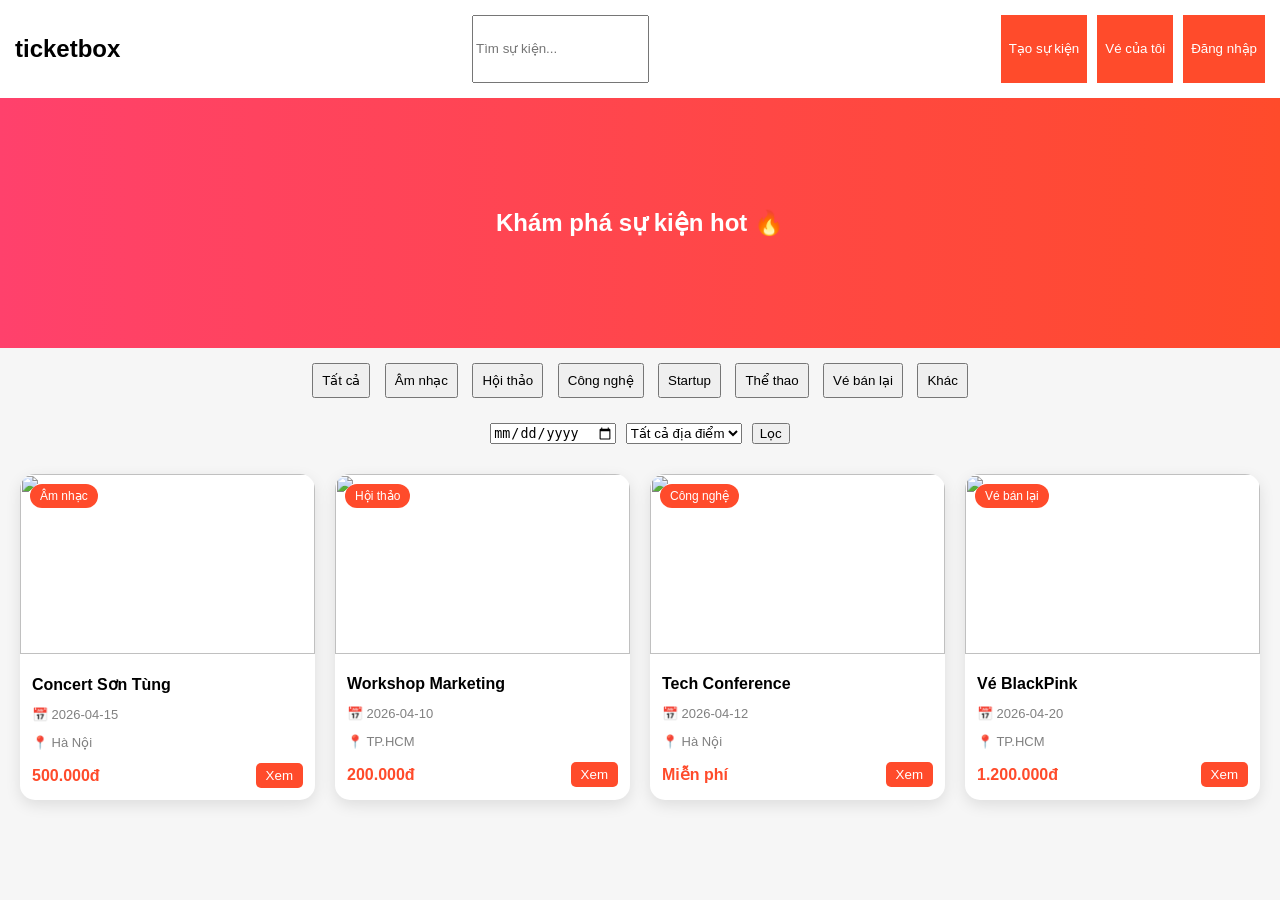
==== thietke2/index.html @ b7698807 "2" ====
<!DOCTYPE html>
<html lang="vi">
<head>
  <meta charset="UTF-8">
  <title>Event Web</title>
  <link rel="stylesheet" href="style.css">
</head>
<body>

<header class="navbar">
  <h2>ticketbox</h2>

  <input type="text" placeholder="Tìm sự kiện...">

  <div class="nav-actions">
    <button onclick="openCreateEvent()">Tạo sự kiện</button>
    <button onclick="openMyTickets()">Vé của tôi</button>
    <button onclick="openLogin()">Đăng nhập</button>
  </div>
</header>

<section class="hero">
  <h1>Khám phá sự kiện hot 🔥</h1>
</section>

<section class="categories">
  <button onclick="renderEvents('all')">Tất cả</button>
  <button onclick="renderEvents('Âm nhạc')">Âm nhạc</button>
  <button onclick="renderEvents('Hội thảo')">Hội thảo</button>
  <button onclick="renderEvents('Công nghệ')">Công nghệ</button>
  <button onclick="renderEvents('Startup')">Startup</button>
  <button onclick="renderEvents('Thể thao')">Thể thao</button>
  <button onclick="renderEvents('Vé bán lại')">Vé bán lại</button>
  <button onclick="renderEvents('Khác')">Khác</button>
</section>

<section class="filters">
  <input type="date" id="filterDate">

  <select id="filterLocation">
    <option value="">Tất cả địa điểm</option>
    <option value="Hà Nội">Hà Nội</option>
    <option value="TP.HCM">TP.HCM</option>
  </select>

  <button onclick="applyFilters()">Lọc</button>
</section>

<section class="events">
  <div id="eventList"></div>
</section>

<!-- MODAL -->
<div id="modal" class="modal">
  <div class="modal-content">
    <span onclick="closeModal()">×</span>
    <h2 id="title"></h2>
    <p id="desc"></p>
  </div>
</div>

<!-- LOGIN -->
<div id="login" class="modal">
  <div class="modal-content">
    <span onclick="closeLogin()">×</span>
    <h3>Đăng nhập</h3>
    <input placeholder="Email"><br>
    <input type="password" placeholder="Mật khẩu"><br>
    <button>Đăng nhập</button>
  </div>
</div>

<script src="script.js"></script>
</body>
</html>
---- thietke2/style.css ----
body {
  margin: 0;
  font-family: Arial;
  background: #f6f6f6;
}

/* NAVBAR */
.navbar {
  display: flex;
  justify-content: space-between;
  padding: 15px;
  background: white;
}

.nav-actions {
  display: flex;
  gap: 10px;
}

.nav-actions button {
  background: #ff4b2b;
  color: white;
  border: none;
  padding: 8px;
  cursor: pointer;
}

/* HERO */
.hero {
  height: 250px;
  background: linear-gradient(to right, #ff416c, #ff4b2b);
  color: white;
  display: flex;
  align-items: center;
  justify-content: center;
}

/* CATEGORY */
.categories {
  text-align: center;
  padding: 10px;
}

.categories button {
  margin: 5px;
  padding: 8px;
}

/* FILTER */
.filters {
  display: flex;
  gap: 10px;
  justify-content: center;
  padding: 10px;
}

/* GRID */
#eventList {
  display: grid;
  grid-template-columns: repeat(4, 1fr);
  gap: 20px;
  padding: 20px;
}

/* CARD */
.card {
  background: white;
  border-radius: 15px;
  overflow: hidden;
  cursor: pointer;
  transition: 0.3s;
  box-shadow: 0 5px 15px rgba(0,0,0,0.1);
}

.card:hover {
  transform: translateY(-8px);
  box-shadow: 0 10px 25px rgba(0,0,0,0.2);
}

/* IMAGE */
.card-img {
  position: relative;
}

.card-img img {
  width: 100%;
  height: 180px;
  object-fit: cover;
}

/* TAG */
.tag {
  position: absolute;
  top: 10px;
  left: 10px;
  background: #ff4b2b;
  color: white;
  padding: 5px 10px;
  font-size: 12px;
  border-radius: 20px;
}

/* INFO */
.info {
  padding: 12px;
}

.info h4 {
  margin: 5px 0;
}

/* META */
.meta {
  font-size: 13px;
  color: gray;
}

/* BOTTOM */
.bottom {
  display: flex;
  justify-content: space-between;
  align-items: center;
  margin-top: 10px;
}

/* PRICE */
.price {
  color: #ff4b2b;
  font-weight: bold;
}

/* BUTTON */
.buy-btn {
  background: #ff4b2b;
  color: white;
  border: none;
  padding: 5px 10px;
  border-radius: 5px;
}

/* MODAL */
.modal {
  display: none;
  position: fixed;
  width: 100%;
  height: 100%;
  background: rgba(0,0,0,0.5);
}

.modal-content {
  background: white;
  margin: 10% auto;
  padding: 20px;
  width: 300px;
}
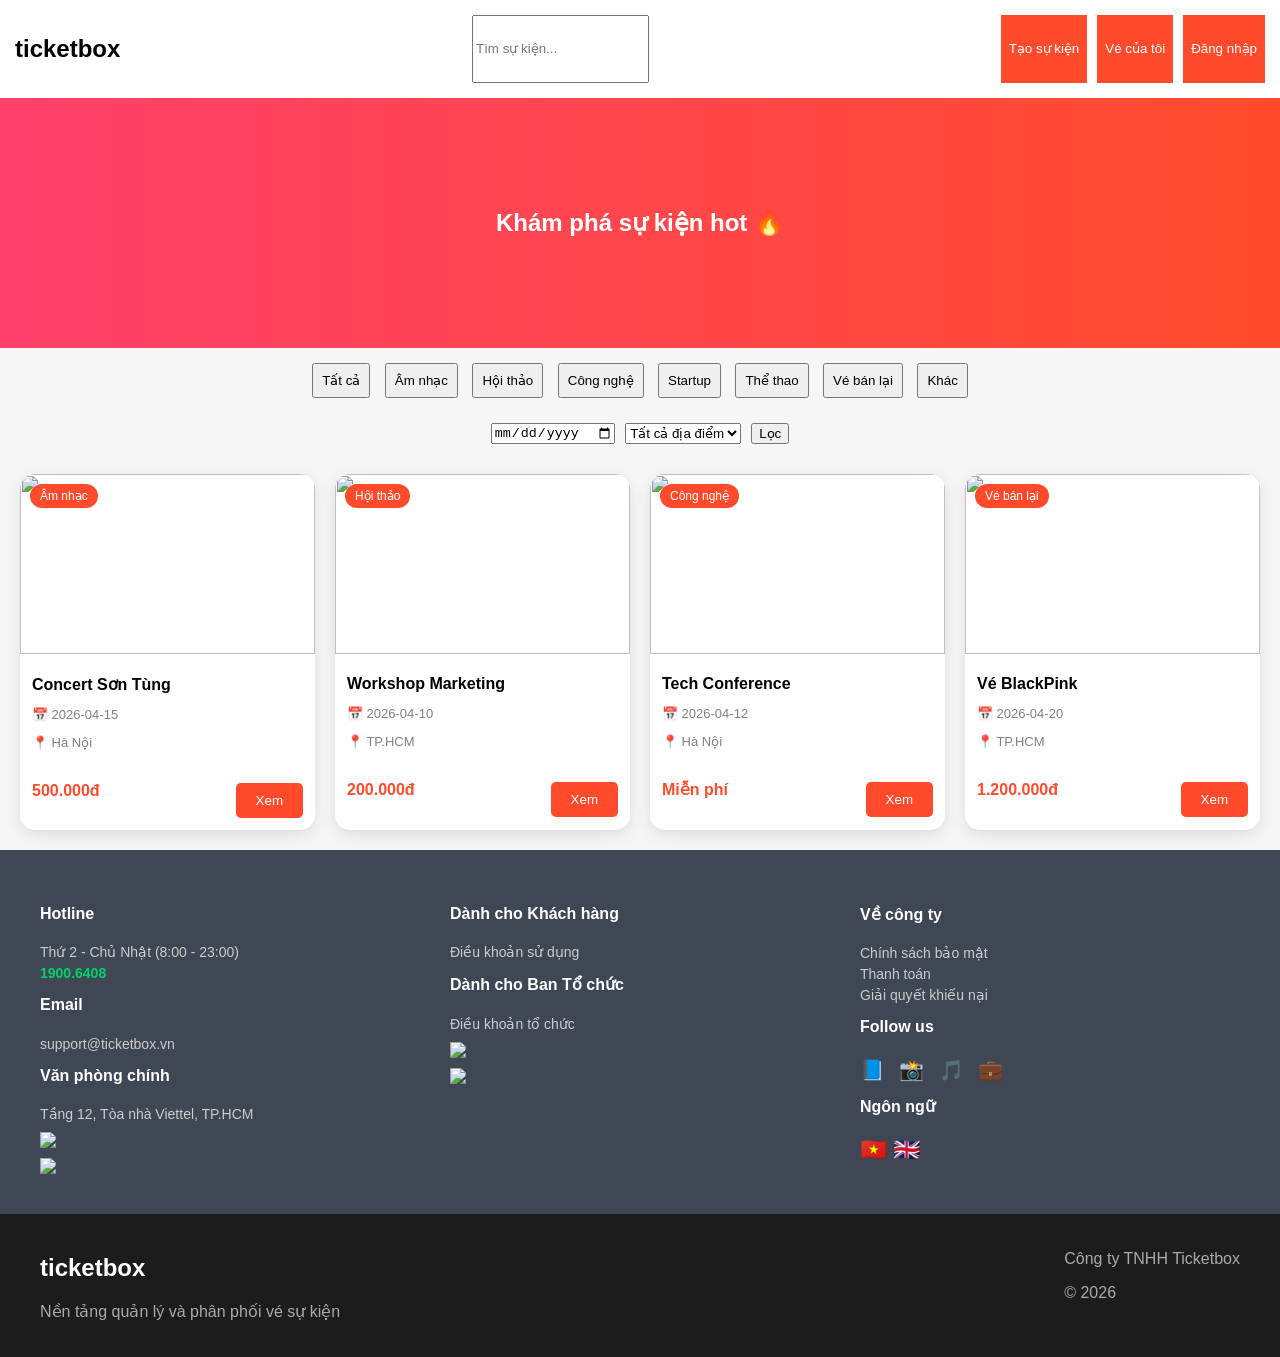
==== commit fb3d71d2: "2" ====
--- a/thietke2/index.html
+++ b/thietke2/index.html
@@ -71,5 +71,75 @@
 </div>
 
 <script src="script.js"></script>
+<footer class="footer">
+  <div class="footer-top">
+
+    <!-- CỘT 1 -->
+    <div class="footer-col">
+      <h4>Hotline</h4>
+      <p>Thứ 2 - Chủ Nhật (8:00 - 23:00)</p>
+      <p class="hotline">1900.6408</p>
+
+      <h4>Email</h4>
+      <p>support@ticketbox.vn</p>
+
+      <h4>Văn phòng chính</h4>
+      <p>Tầng 12, Tòa nhà Viettel, TP.HCM</p>
+
+      <div class="app">
+        <img src="https://upload.wikimedia.org/wikipedia/commons/7/78/Google_Play_Store_badge_EN.svg">
+        <img src="https://developer.apple.com/assets/elements/badges/download-on-the-app-store.svg">
+      </div>
+    </div>
+
+    <!-- CỘT 2 -->
+    <div class="footer-col">
+      <h4>Dành cho Khách hàng</h4>
+      <p>Điều khoản sử dụng</p>
+
+      <h4>Dành cho Ban Tổ chức</h4>
+      <p>Điều khoản tổ chức</p>
+
+      <div class="app">
+        <img src="https://upload.wikimedia.org/wikipedia/commons/7/78/Google_Play_Store_badge_EN.svg">
+        <img src="https://developer.apple.com/assets/elements/badges/download-on-the-app-store.svg">
+      </div>
+    </div>
+
+    <!-- CỘT 3 -->
+    <div class="footer-col">
+      <h4>Về công ty</h4>
+      <p>Chính sách bảo mật</p>
+      <p>Thanh toán</p>
+      <p>Giải quyết khiếu nại</p>
+
+      <h4>Follow us</h4>
+      <div class="social">
+        <span>📘</span>
+        <span>📸</span>
+        <span>🎵</span>
+        <span>💼</span>
+      </div>
+
+      <h4>Ngôn ngữ</h4>
+      <div class="lang">
+        🇻🇳 🇬🇧
+      </div>
+    </div>
+
+  </div>
+
+  <div class="footer-bottom">
+    <div class="footer-left">
+      <h2>ticketbox</h2>
+      <p>Nền tảng quản lý và phân phối vé sự kiện</p>
+    </div>
+
+    <div class="footer-right">
+      <p>Công ty TNHH Ticketbox</p>
+      <p>© 2026</p>
+    </div>
+  </div>
+</footer>
 </body>
 </html>
--- a/thietke2/style.css
+++ b/thietke2/style.css
@@ -152,4 +152,102 @@
   margin: 10% auto;
   padding: 20px;
   width: 300px;
+}
+/* FIX FOOTER LUÔN Ở CUỐI */
+body {
+  display: flex;
+  flex-direction: column;
+  min-height: 100vh;
+}
+
+.footer {
+  margin-top: auto;
+}
+
+/* TOP */
+.footer-top {
+  background: #3f4654;
+  color: #ccc;
+  display: grid;
+  grid-template-columns: repeat(3, 1fr);
+  padding: 40px;
+  gap: 30px;
+}
+
+.footer-col h4 {
+  color: white;
+  margin-top: 15px;
+}
+
+.footer-col p {
+  font-size: 14px;
+  margin: 5px 0;
+}
+
+.hotline {
+  color: #00d26a;
+  font-size: 18px;
+  font-weight: bold;
+}
+
+/* APP */
+.app img {
+  width: 140px;
+  margin-top: 10px;
+  display: block;
+}
+
+/* SOCIAL */
+.social span {
+  font-size: 20px;
+  margin-right: 10px;
+  cursor: pointer;
+}
+
+/* LANG */
+.lang {
+  font-size: 22px;
+}
+
+/* BOTTOM */
+.footer-bottom {
+  background: #1c1c1c;
+  color: #aaa;
+  display: flex;
+  justify-content: space-between;
+  padding: 20px 40px;
+}
+
+.footer-bottom h2 {
+  color: white;
+}
+/* DETAIL PAGE */
+.detail-banner img {
+  width: 100%;
+  height: 350px;
+  object-fit: cover;
+}
+
+.detail-container {
+  padding: 30px;
+  max-width: 800px;
+  margin: auto;
+}
+
+.detail-meta {
+  color: gray;
+}
+
+.detail-container h1 {
+  margin-bottom: 10px;
+}
+
+.buy-btn {
+  margin-top: 20px;
+  padding: 10px 20px;
+  background: #ff4b2b;
+  color: white;
+  border: none;
+  cursor: pointer;
+  border-radius: 5px;
 }
